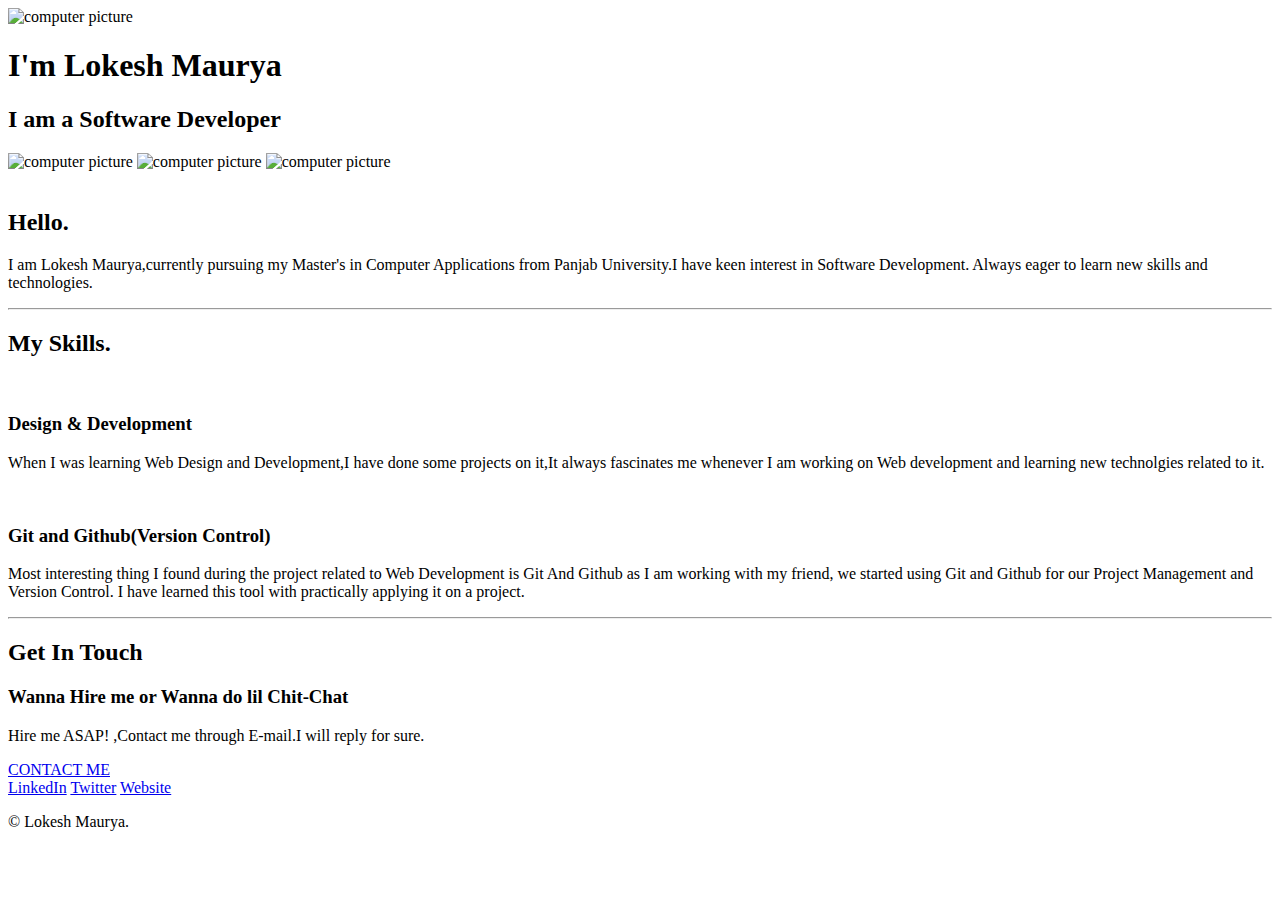
==== index.html @ 15198aa6 "Add files via upload" ====
<!DOCTYPE html>
<html lang="en">
<head>
    <meta charset="UTF-8">
    <meta http-equiv="X-UA-Compatible" content="IE=edge">
    <meta name="viewport" content="width=device-width, initial-scale=1.0">
    <title>Lokesh Maurya</title>
    <link rel="stylesheet" href="css/style.css">
    <link rel="icon" href="favicon.ico">
    <link rel="preconnect" href="https://fonts.googleapis.com">
<link rel="preconnect" href="https://fonts.gstatic.com" crossorigin>
<link rel="preconnect" href="https://fonts.googleapis.com">
<link rel="preconnect" href="https://fonts.gstatic.com" crossorigin>
<link href="https://fonts.googleapis.com/css2?family=Merriweather:ital@1&family=Montserrat&family=Sacramento&display=swap" rel="stylesheet">

</head>
<body>
    <div class="top-container">
        <img class="cloud upper"src="images/cloud.png" alt="computer picture">
        <div class="title">
            <h1 class="title-head">I'm Lokesh Maurya</h1>
            <h2 class="para1">I am a Software Developer</h2>
        </div>
        <img class="cloud middle"src="images/cloud.png" alt="computer picture">
        <img class="cloud lower"src="images/cloud.png" alt="computer picture">
        <img class="mountain"src="images/mountain.png" alt="computer picture">

    </div>    
    
    <div class="middle-container">
        <div class="profile">
          <img class="img_profile"src="images/Lokesh1.png" alt="">
          <h2>Hello.</h2>
          <p class="desc1">
            I am Lokesh Maurya,currently pursuing my Master's in Computer Applications
            from Panjab University.I have keen interest in Software Development. Always eager 
            to learn new skills and technologies.
          </p>
        </div>
        <hr>
        <div class="skills">
          <h2>My Skills.</h2>
          <div class="skill-row">
            <img class="img_skill1" src="images/computer.png" alt="">
            <h3>Design & Development</h3>
            <p class="skill1_desc desc">
                When I was learning Web Design and Development,I have done some projects on it,It always fascinates 
                me whenever I am working on Web development and learning new technolgies related to it.
            </p>
          </div>
          <div class="skill-row">
            <img class="image_skill2 img_github" src="images/github-mark.png" alt="">
            <h3>Git and Github(Version Control)</h3>
            <p class="skill2_desc desc">
                Most interesting thing I found during the project related to Web Development is Git And Github as
                I am working with my friend, we started using Git and Github for our Project Management and Version Control.
                I have learned this tool with practically applying it on a project. 
            </p>
          </div>
        </div>
        <hr>

        <div class="contact-me">
          <h2>Get In Touch</h2>
          <h3>Wanna Hire me or Wanna do lil Chit-Chat</h3>
          <p class="contact-message">Hire me ASAP! ,Contact me through E-mail.I will reply for sure.</p>
          <a class="btn" href="mailto:lokeshmaurya010@gmail.com">CONTACT ME</a>
        </div>
    </div>
      
      
      <div class="bottom-container">
        <a class="footer-link" href="https://www.linkedin.com/">LinkedIn</a>
        <a class="footer-link" href="https://twitter.com/">Twitter</a>
        <a class="footer-link" href="https://www.appbrewery.co/">Website</a>
        <p class="copyright">© Lokesh Maurya.</p>
      </div>
    
    
</body>
</html>
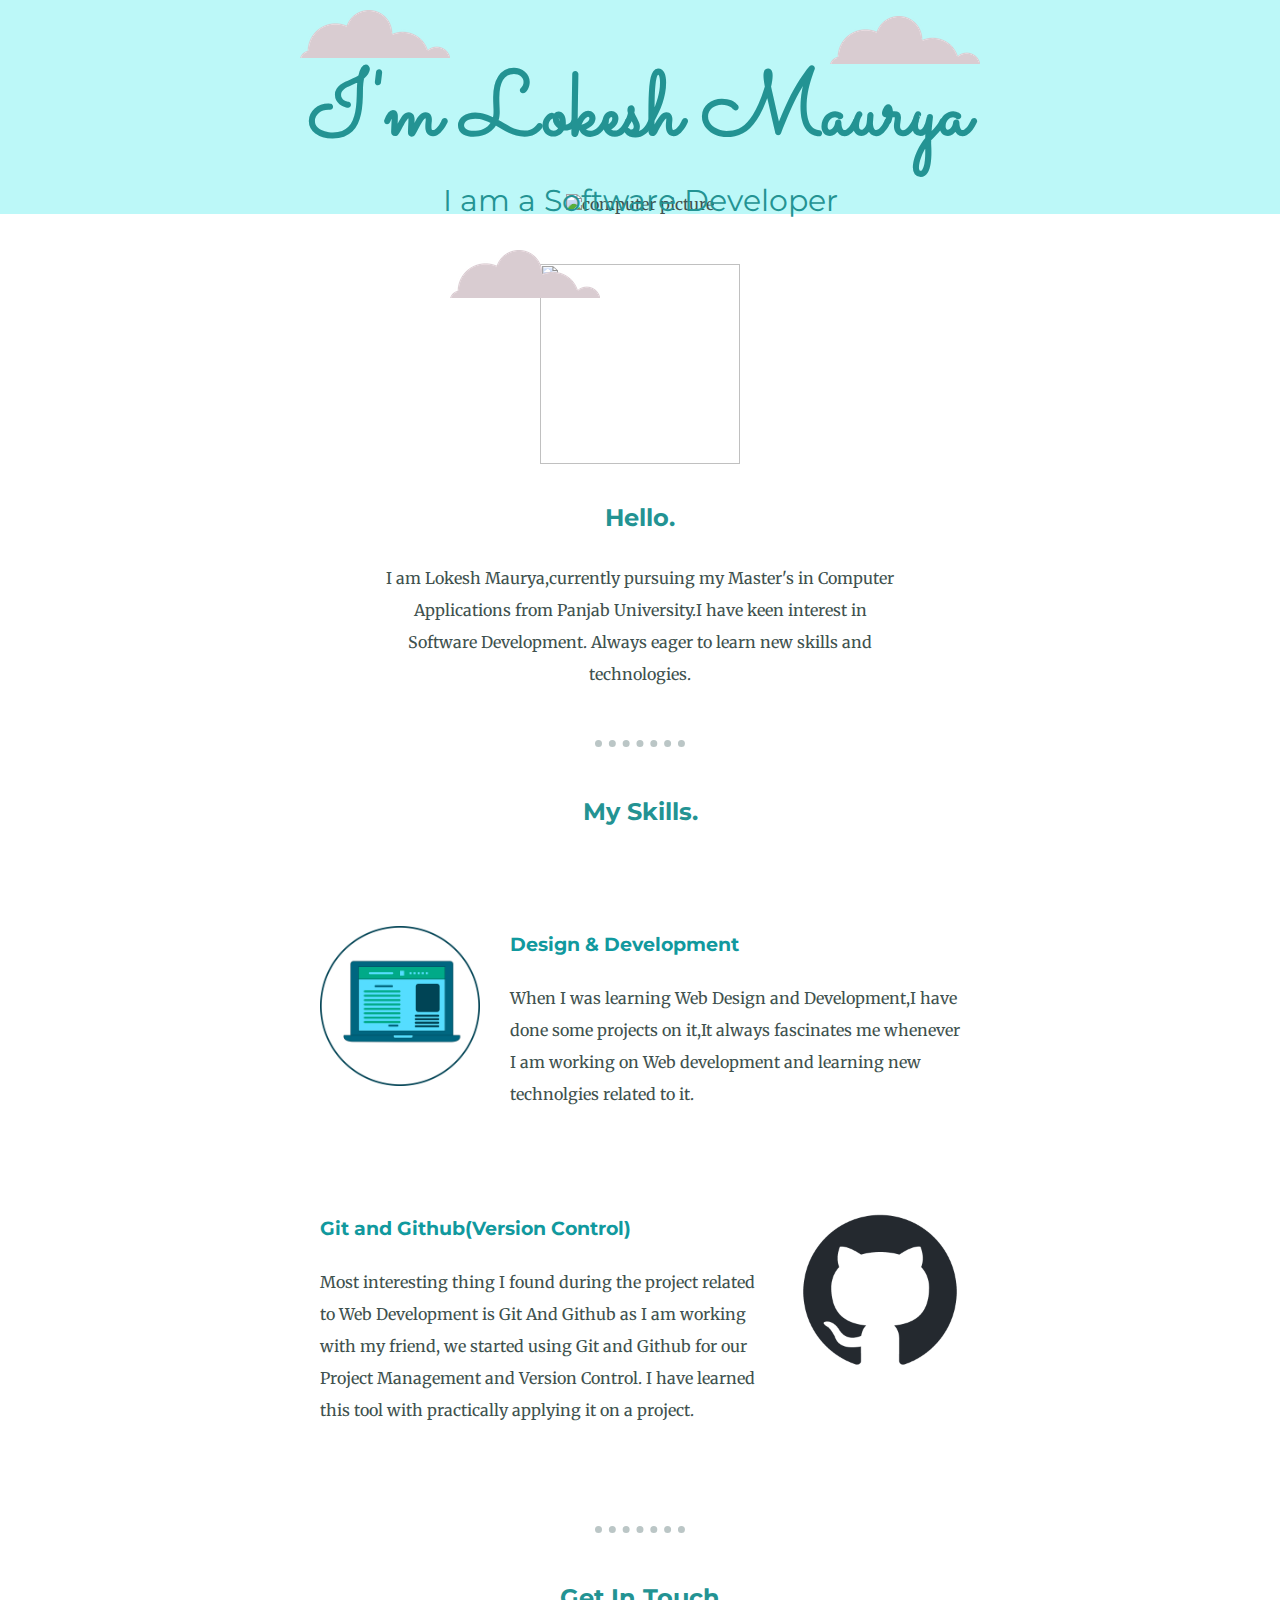
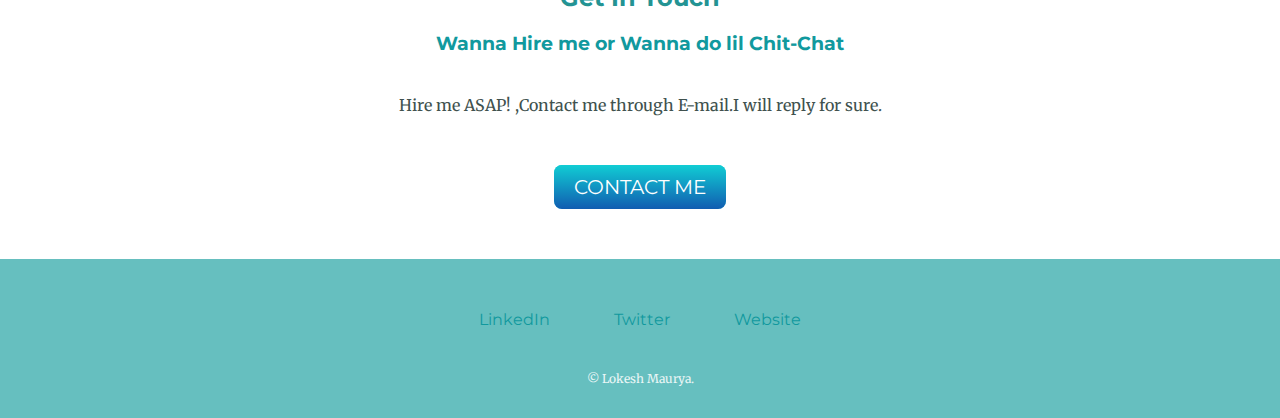
==== commit 316797ab: "updateion in Index.html" ====
--- a/index.html
+++ b/index.html
@@ -5,7 +5,7 @@
     <meta http-equiv="X-UA-Compatible" content="IE=edge">
     <meta name="viewport" content="width=device-width, initial-scale=1.0">
     <title>Lokesh Maurya</title>
-    <link rel="stylesheet" href="css/style.css">
+    <link rel="stylesheet" href="style.css">
     <link rel="icon" href="favicon.ico">
     <link rel="preconnect" href="https://fonts.googleapis.com">
 <link rel="preconnect" href="https://fonts.gstatic.com" crossorigin>
@@ -16,20 +16,20 @@
 </head>
 <body>
     <div class="top-container">
-        <img class="cloud upper"src="images/cloud.png" alt="computer picture">
+        <img class="cloud upper"src="cloud.png" alt="computer picture">
         <div class="title">
             <h1 class="title-head">I'm Lokesh Maurya</h1>
             <h2 class="para1">I am a Software Developer</h2>
         </div>
-        <img class="cloud middle"src="images/cloud.png" alt="computer picture">
-        <img class="cloud lower"src="images/cloud.png" alt="computer picture">
+        <img class="cloud middle"src="cloud.png" alt="computer picture">
+        <img class="cloud lower"src="cloud.png" alt="computer picture">
         <img class="mountain"src="images/mountain.png" alt="computer picture">
 
     </div>    
     
     <div class="middle-container">
         <div class="profile">
-          <img class="img_profile"src="images/Lokesh1.png" alt="">
+          <img class="img_profile"src="Lokesh1.png" alt="">
           <h2>Hello.</h2>
           <p class="desc1">
             I am Lokesh Maurya,currently pursuing my Master's in Computer Applications
@@ -41,7 +41,7 @@
         <div class="skills">
           <h2>My Skills.</h2>
           <div class="skill-row">
-            <img class="img_skill1" src="images/computer.png" alt="">
+            <img class="img_skill1" src="computer.png" alt="">
             <h3>Design & Development</h3>
             <p class="skill1_desc desc">
                 When I was learning Web Design and Development,I have done some projects on it,It always fascinates 
@@ -49,7 +49,7 @@
             </p>
           </div>
           <div class="skill-row">
-            <img class="image_skill2 img_github" src="images/github-mark.png" alt="">
+            <img class="image_skill2 img_github" src="github-mark.png" alt="">
             <h3>Git and Github(Version Control)</h3>
             <p class="skill2_desc desc">
                 Most interesting thing I found during the project related to Web Development is Git And Github as
@@ -78,4 +78,4 @@
     
     
 </body>
-</html>+</html>
--- a/style.css
+++ b/style.css
@@ -0,0 +1,156 @@
+body{
+    margin:0px;
+    color:#40514E;
+    text-align:center;
+    font-family:'Merriweather',serif;
+}
+h1{
+    font-family: 'Sacramento', cursive;
+    color:#239393;
+}
+h2{
+    font-family: 'Montserrat', sans-serif;
+    color:#239393;
+}
+h3{
+    font-family: 'Montserrat', sans-serif;
+    color:#11999e;
+}
+
+.upper{
+    
+    position:absolute;
+    top:10px;
+    left:300px;
+}
+.middle{
+    position:absolute;
+    top:250px;
+    left:450px;
+}
+.lower{
+   
+    position:absolute;
+    right:300px;
+    bottom:150px;
+}
+.title{
+   position:relative;
+   top: 50px;
+   font-size: 16px;
+   
+      
+}
+.title-head{
+   
+   margin:0 auto 0 auto;
+   font-family: 'Sacramento', cursive;
+   font-size: 90px;;
+
+ }
+.top-container{
+     background-color: #bcf8f8;
+     position:relative;
+     
+}
+
+.para1{
+    margin-top: 0;
+    font-size:30px;
+    color:#239393;
+    font-weight: normal;
+}
+.profile{
+    width:80%;
+    margin:50px auto 10px auto;
+    line-height:2;
+}
+.desc1{
+    width:50%;
+    margin: 0 auto 0 auto;
+   
+}
+
+.img_profile{
+    width: 200px;
+    height:200px;
+    
+    
+}
+.img_skill1{
+    width: 25%;
+    float:left;
+    margin-right: 30px;
+}
+.img_skill2,.img_github{
+    width: 25%;
+    float:right;
+    margin-left:30px;
+}
+.footer-link{
+    color:#11999e;
+    display:inline-block;
+    margin:0 30px 30px 30px;
+    font-family: 'Montserrat', sans-serif;
+    text-decoration: none;
+    
+}
+a:hover{
+    color:#EAf6f6;
+}
+.skill-row{
+    width:50%;
+    margin:100px auto 100px auto;
+    text-align: left;
+    line-height: 2;
+}
+.bottom-container{
+    background-color:#66bfbf;
+    padding: 50px 0 20px;
+   
+}
+.copyright{
+    color:#eaf6f6;
+    font-size: 0.75rem;
+}
+
+hr{
+    border-style:dotted none none;
+    width:7%;
+   border-width: 7px;
+   color:#bbc6c6;
+   margin:50px auto 50px auto;
+}
+.contact-message{
+    width:40%;
+    margin: 40px auto 60px;
+}
+.btn {
+    background: #11CDD4;
+    background-image: -webkit-linear-gradient(top, #11CDD4, #1199);
+    background-image: -moz-linear-gradient(top, #11CDD4, #1199);
+    background-image: -ms-linear-gradient(top, #11CDD4, #1199);
+    background-image: -o-linear-gradient(top, #11CDD4, #1199);
+    background-image: linear-gradient(to bottom, #11CDD4, #1199);
+    -webkit-border-radius: 8;
+    -moz-border-radius: 8;
+    border-radius: 8px;
+    font-family: 'Montserrat', sans-serif;
+    color: #ffffff;
+    font-size: 20px;
+    padding: 10px 20px 10px 20px;
+    text-decoration: none;
+  }
+  
+  .btn:hover {
+    background: #30E3CB;
+    background-image: -webkit-linear-gradient(top, #30E3CB, #2BC4AD);
+    background-image: -moz-linear-gradient(top, #30E3CB, #2BC4AD);
+    background-image: -ms-linear-gradient(top, #30E3CB, #2BC4AD);
+    background-image: -o-linear-gradient(top, #30E3CB, #2BC4AD);
+    background-image: linear-gradient(to bottom, #30E3CB, #2BC4AD);
+    text-decoration: none;
+  }
+  .contact-me{
+    margin-bottom: 60px;
+  }
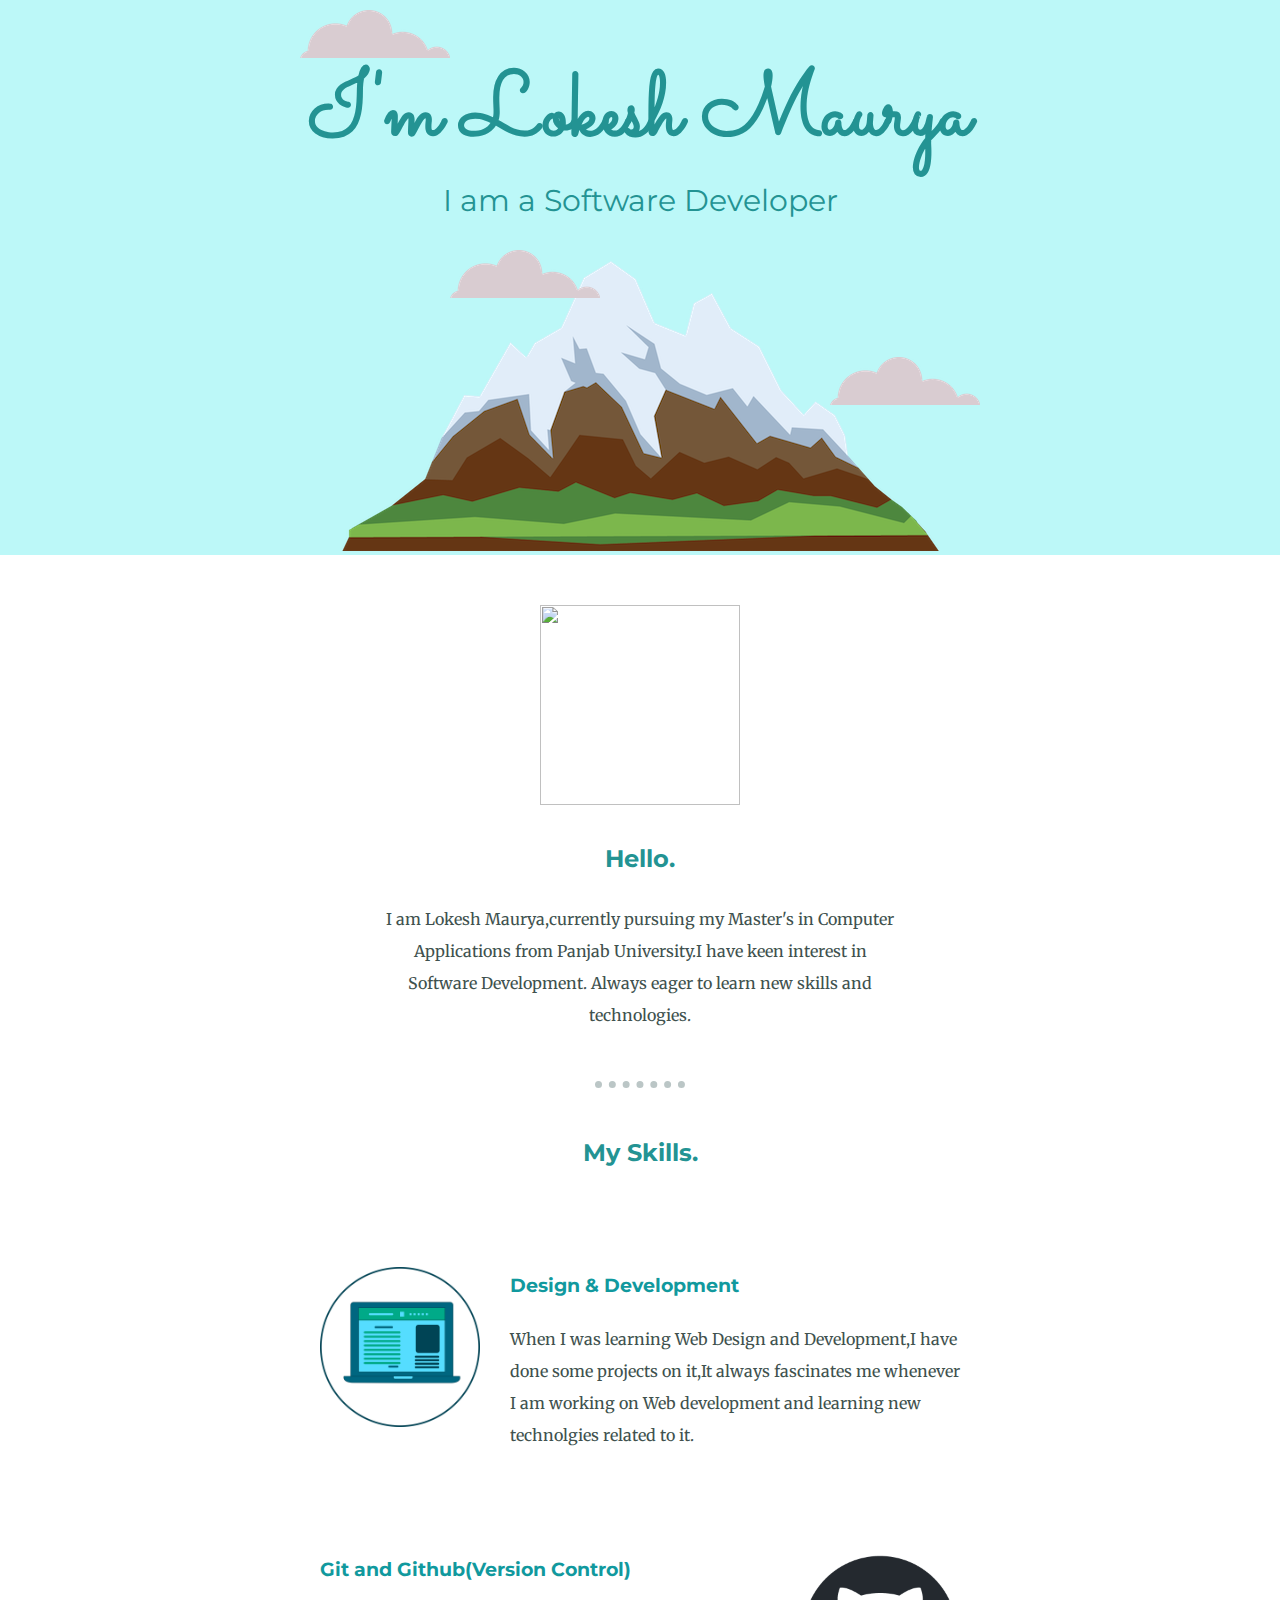
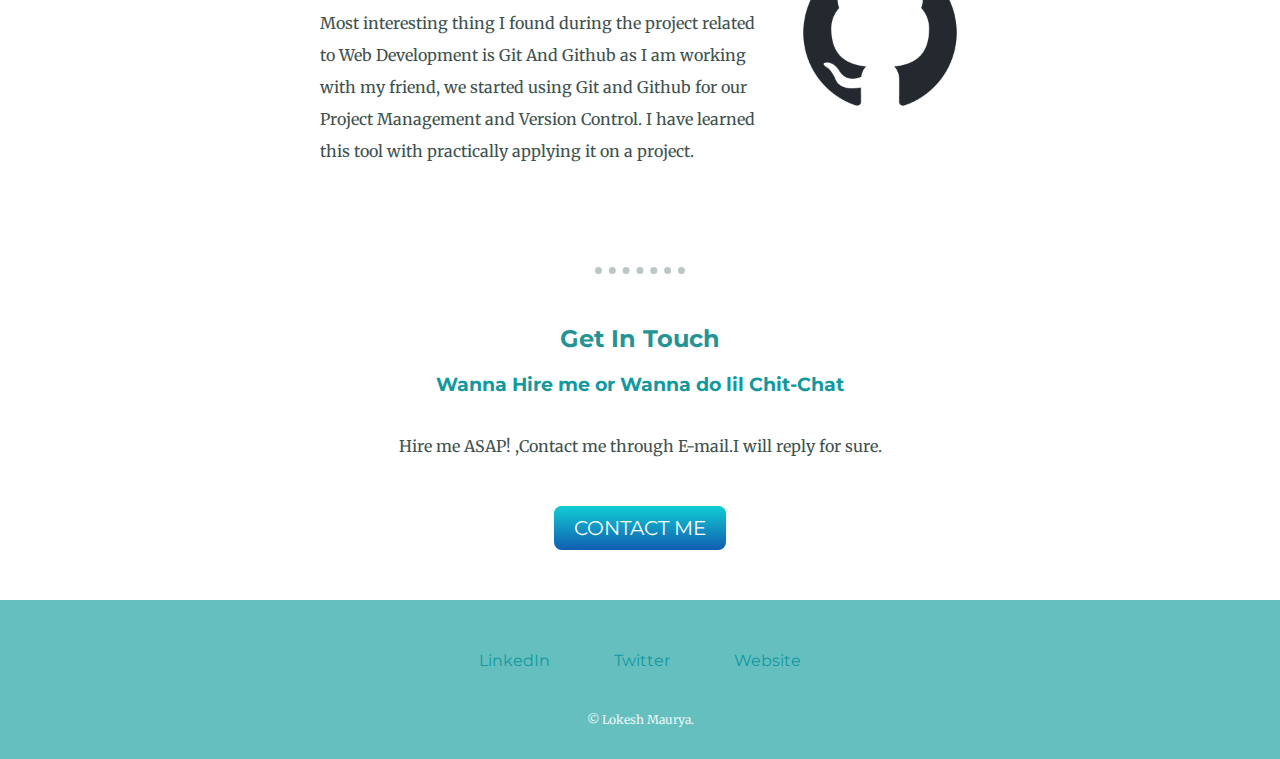
==== commit 237884d0: "Update index.html" ====
--- a/index.html
+++ b/index.html
@@ -23,7 +23,7 @@
         </div>
         <img class="cloud middle"src="cloud.png" alt="computer picture">
         <img class="cloud lower"src="cloud.png" alt="computer picture">
-        <img class="mountain"src="images/mountain.png" alt="computer picture">
+        <img class="mountain"src="mountain.png" alt="computer picture">
 
     </div>    
     
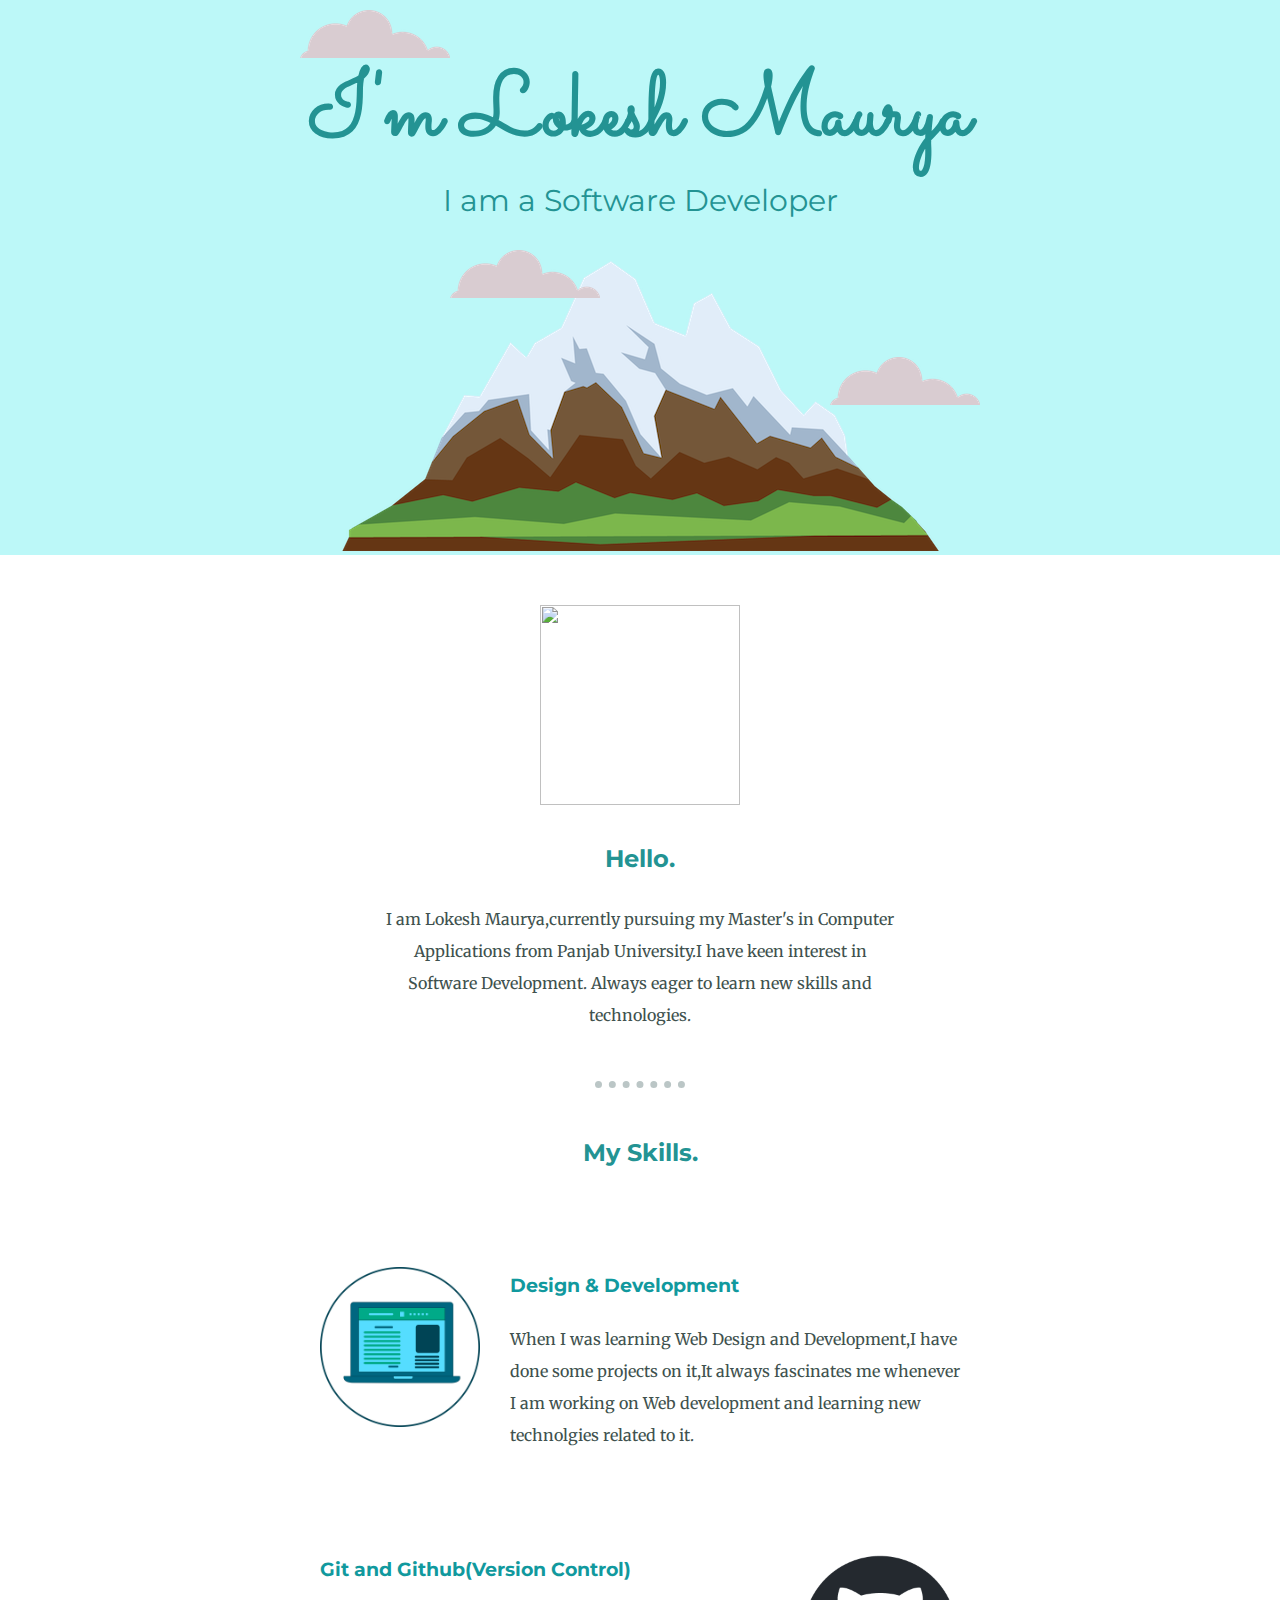
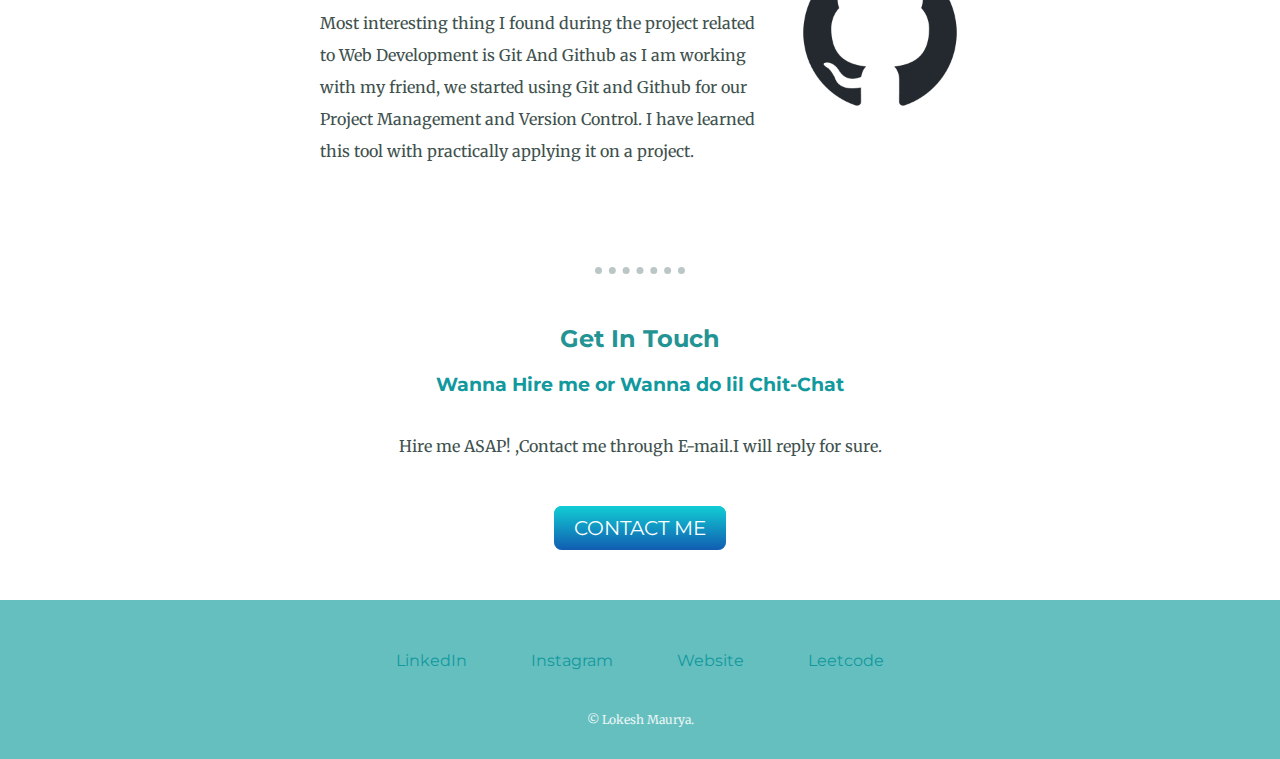
==== commit 26e24f42: "Update index.html" ====
--- a/index.html
+++ b/index.html
@@ -70,9 +70,10 @@
       
       
       <div class="bottom-container">
-        <a class="footer-link" href="https://www.linkedin.com/">LinkedIn</a>
-        <a class="footer-link" href="https://twitter.com/">Twitter</a>
+        <a class="footer-link" href="https://www.linkedin.com/in/lokesh-maurya-526292198/">LinkedIn</a>
+        <a class="footer-link" href="https://www.instagram.com/lokesh_maurya_1/">Instagram</a>
         <a class="footer-link" href="https://www.appbrewery.co/">Website</a>
+        <a class="footer-link" href="https://leetcode.com/lokeshmaurya01/">Leetcode</a>
         <p class="copyright">© Lokesh Maurya.</p>
       </div>
     
